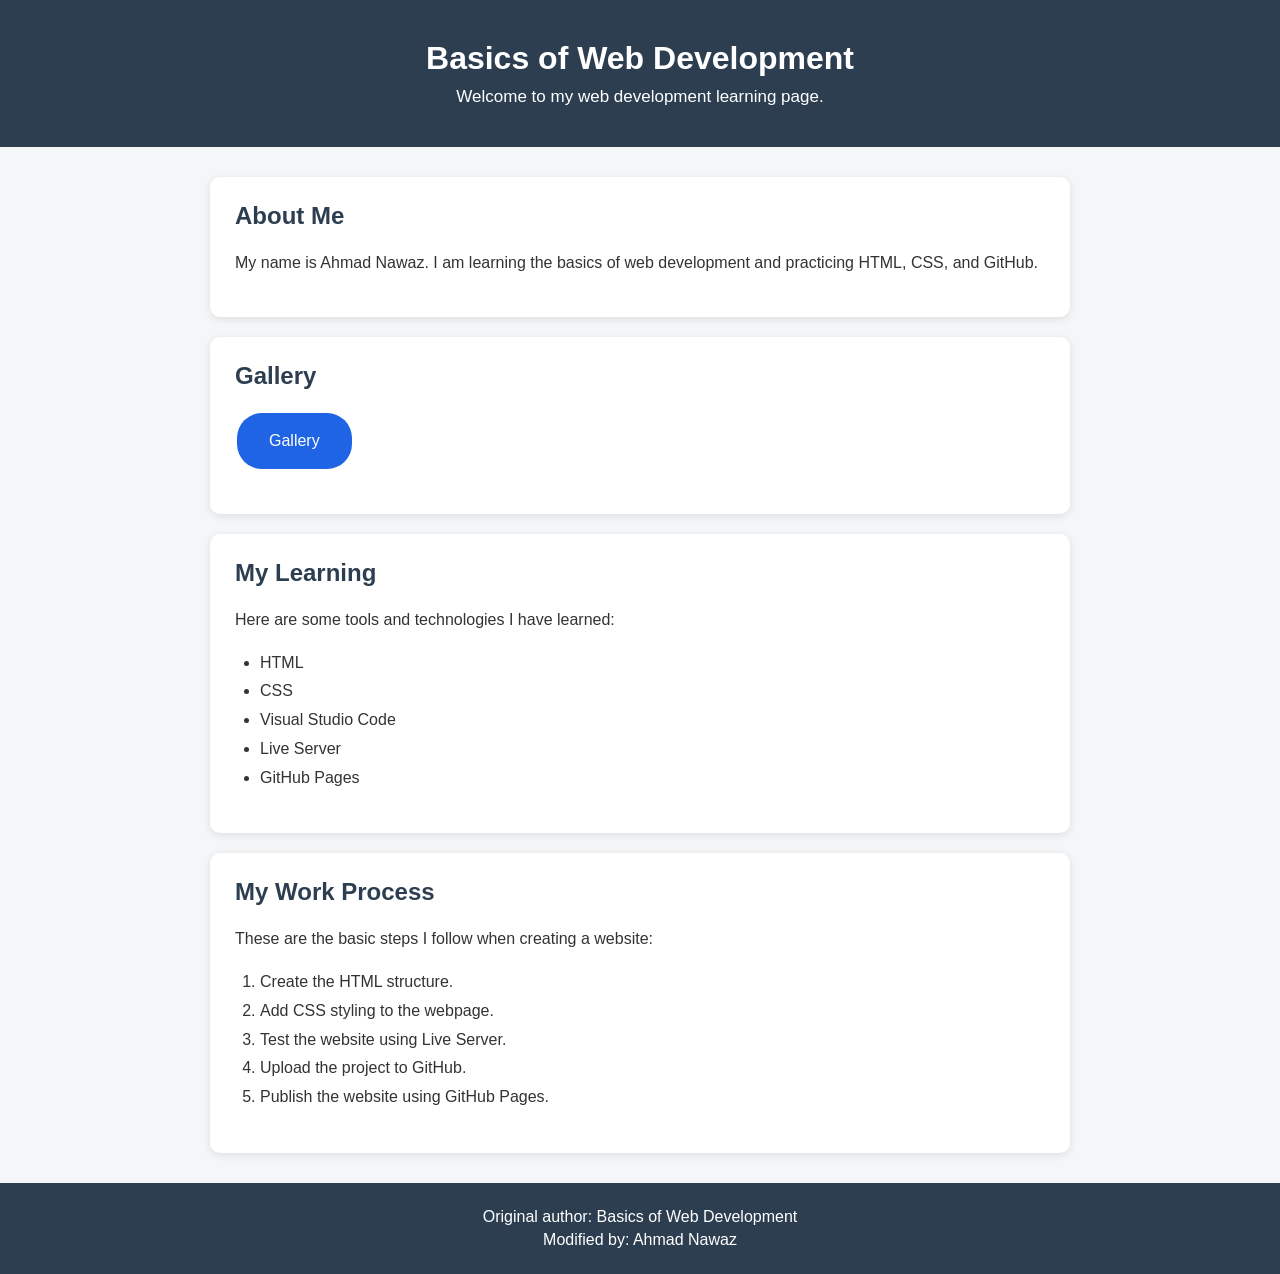
==== index.html @ 034ad65e "Add files via upload" ====
<!DOCTYPE html>
<html lang="en">
<head>
    <meta charset="UTF-8">
    <meta name="viewport" content="width=device-width, initial-scale=1.0">

    <title>Basics of Web Development - Ahmad Nawaz</title>

    <link rel="stylesheet" href="style.css">
    <link rel="icon" href="fav.jpg">
</head>

<body>

    <header>
        <h1>Basics of Web Development</h1>
        <p>Welcome to my web development learning page.</p>
    </header>

    <main>

        <div class="card">
            <h2>About Me</h2>
            <p>
                My name is Ahmad Nawaz. I am learning the basics of web
                development and practicing HTML, CSS, and GitHub.
            </p>
        </div> 
         <div class="card">
            <h2>Gallery</h2>
            <p>
               <a id="gale" href="gallery.html"> Gallery</a>
            </p>
        </div>

        <div class="card">
            <h2>My Learning</h2>
            <p>Here are some tools and technologies I have learned:</p>

            <ul>
                <li>HTML</li>
                <li>CSS</li>
                <li>Visual Studio Code</li>
                <li>Live Server</li>
                <li>GitHub Pages</li>
            </ul>
        </div>

        <div class="card">
            <h2>My Work Process</h2>
            <p>These are the basic steps I follow when creating a website:</p>

            <ol>
                <li>Create the HTML structure.</li>
                <li>Add CSS styling to the webpage.</li>
                <li>Test the website using Live Server.</li>
                <li>Upload the project to GitHub.</li>
                <li>Publish the website using GitHub Pages.</li>
            </ol>
        </div>

    </main>

    <footer>
        <p>Original author: Basics of Web Development</p>
        <p>Modified by: Ahmad Nawaz</p>
    </footer>

</body>
</html>
---- style.css ----
* {
    box-sizing: border-box;
}

body {
    margin: 0;
    font-family: Arial, sans-serif;
    background-color: #f4f6f8;
    color: #333;
}

header {
    background-color: #2c3e50;
    color: white;
    text-align: center;
    padding: 40px 20px;
}

header h1 {
    margin: 0 0 10px;
    font-size: 32px;
}

header p {
    margin: 0;
    font-size: 17px;
}

main {
    max-width: 900px;
    margin: 30px auto;
    padding: 0 20px;
}

.card {
    background-color: white;
    padding: 25px;
    margin-bottom: 20px;
    border-radius: 10px;
    box-shadow: 0 2px 8px rgba(0, 0, 0, 0.1);
}

.card h2 {
    margin-top: 0;
    color: #2c3e50;
}

.card p {
    line-height: 1.6;
}

.card ul,
.card ol {
    line-height: 1.8;
    padding-left: 25px;
}

footer {
    text-align: center;
    background-color: #2c3e50;
    color: white;
    padding: 20px;
    margin-top: 30px;
}

footer p {
    margin: 5px;
}


.photo-gallery {
  max-width: 1200px;
  margin: 50px auto;
  padding: 0 25px;
  display: grid;
  grid-template-columns: repeat(3, 1fr);
  gap: 22px;
}

.photo-gallery img {
  width: 100%;
  height: 250px;
  object-fit: cover;
  border-radius: 12px;
  display: block;
  transition: transform 0.3s ease;
}

.photo-gallery img:hover {
  transform: scale(1.03);
}

@media (max-width: 768px) {
  .photo-gallery {
    grid-template-columns: repeat(2, 1fr);
  }
}

@media (max-width: 480px) {
  .photo-gallery {
    grid-template-columns: 1fr;
  }
}



#gale{
     background-color: #1f64e5;
  border: none;
  border-radius: 25px;
  color: white;
  padding: 15px 32px;
  text-align: center;
  text-decoration: none;
  display: inline-block;
  font-size: 16px;
  margin: 4px 2px;
  cursor: pointer;
}
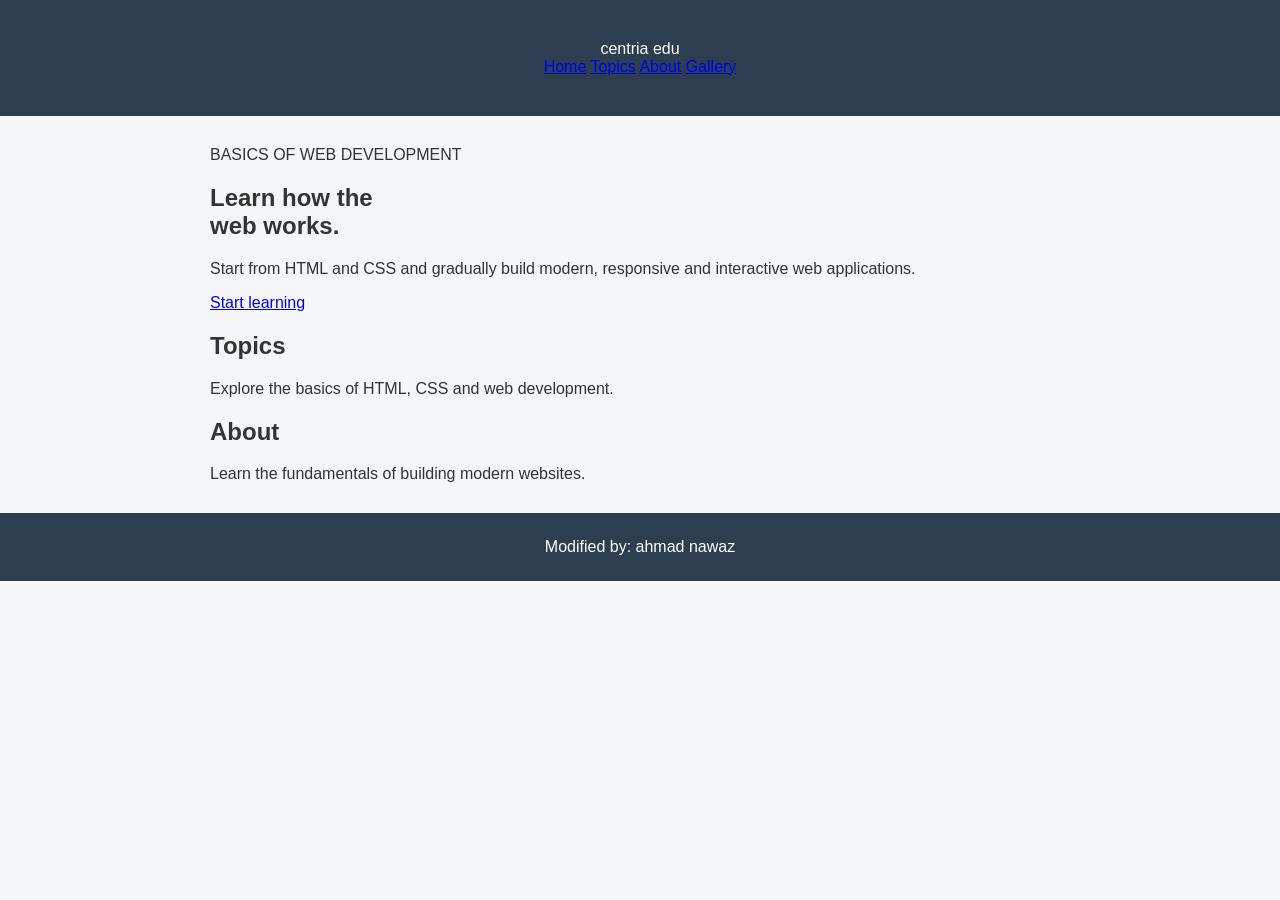
==== commit f723fa17: "Update title, favicon, and content structure" ====
--- a/index.html
+++ b/index.html
@@ -4,69 +4,57 @@
 <head>
     <meta charset="UTF-8">
     <meta name="viewport" content="width=device-width, initial-scale=1.0">
-
-    <title>Basics of Web Development - Ahmad Nawaz</title>
-
+    <title>Centria EDU - Home</title>
     <link rel="stylesheet" href="style.css">
-    <link rel="icon" href="fav.jpg">
+    <link rel="icon" href="favicon.ico">
 </head>
-
 <body>
 
     <header>
-        <h1>Basics of Web Development</h1>
-        <p>Welcome to my web development learning page.</p>
+        <div class="navbar">
+            <div class="logo">
+                centria <span>edu</span>
+            </div>
+
+            <nav>
+                <a href="index.html">Home</a>
+                <a href="#topics">Topics</a>
+                <a href="#about">About</a>
+                <a href="gallery.html">Gallery</a>
+            </nav>
+        </div>
     </header>
 
     <main>
+        <section class="hero">
+            <p class="subtitle">BASICS OF WEB DEVELOPMENT</p>
 
-        <div class="card">
-            <h2>About Me</h2>
-            <p>
-                My name is Ahmad Nawaz. I am learning the basics of web
-                development and practicing HTML, CSS, and GitHub.
+            <h1>Learn how the<br>web works.</h1>
+
+            <p class="description">
+                Start from HTML and CSS and gradually build modern, responsive
+                and interactive web applications.
             </p>
-        </div> 
-         <div class="card">
-            <h2>Gallery</h2>
-            <p>
-               <a id="gale" href="gallery.html"> Gallery</a>
-            </p>
-        </div>
 
-        <div class="card">
-            <h2>My Learning</h2>
-            <p>Here are some tools and technologies I have learned:</p>
+            <a href="gallery.html" class="button">
+                Start learning
+            </a>
+        </section>
 
-            <ul>
-                <li>HTML</li>
-                <li>CSS</li>
-                <li>Visual Studio Code</li>
-                <li>Live Server</li>
-                <li>GitHub Pages</li>
-            </ul>
-        </div>
+        <section id="topics" class="info-section">
+            <h2>Topics</h2>
+            <p>Explore the basics of HTML, CSS and web development.</p>
+        </section>
 
-        <div class="card">
-            <h2>My Work Process</h2>
-            <p>These are the basic steps I follow when creating a website:</p>
-
-            <ol>
-                <li>Create the HTML structure.</li>
-                <li>Add CSS styling to the webpage.</li>
-                <li>Test the website using Live Server.</li>
-                <li>Upload the project to GitHub.</li>
-                <li>Publish the website using GitHub Pages.</li>
-            </ol>
-        </div>
-
+        <section id="about" class="info-section">
+            <h2>About</h2>
+            <p>Learn the fundamentals of building modern websites.</p>
+        </section>
     </main>
 
     <footer>
-        <p>Original author: Basics of Web Development</p>
-        <p>Modified by: Ahmad Nawaz</p>
+        <p>Modified by: ahmad nawaz</p>
     </footer>
 
 </body>
 </html>
-
